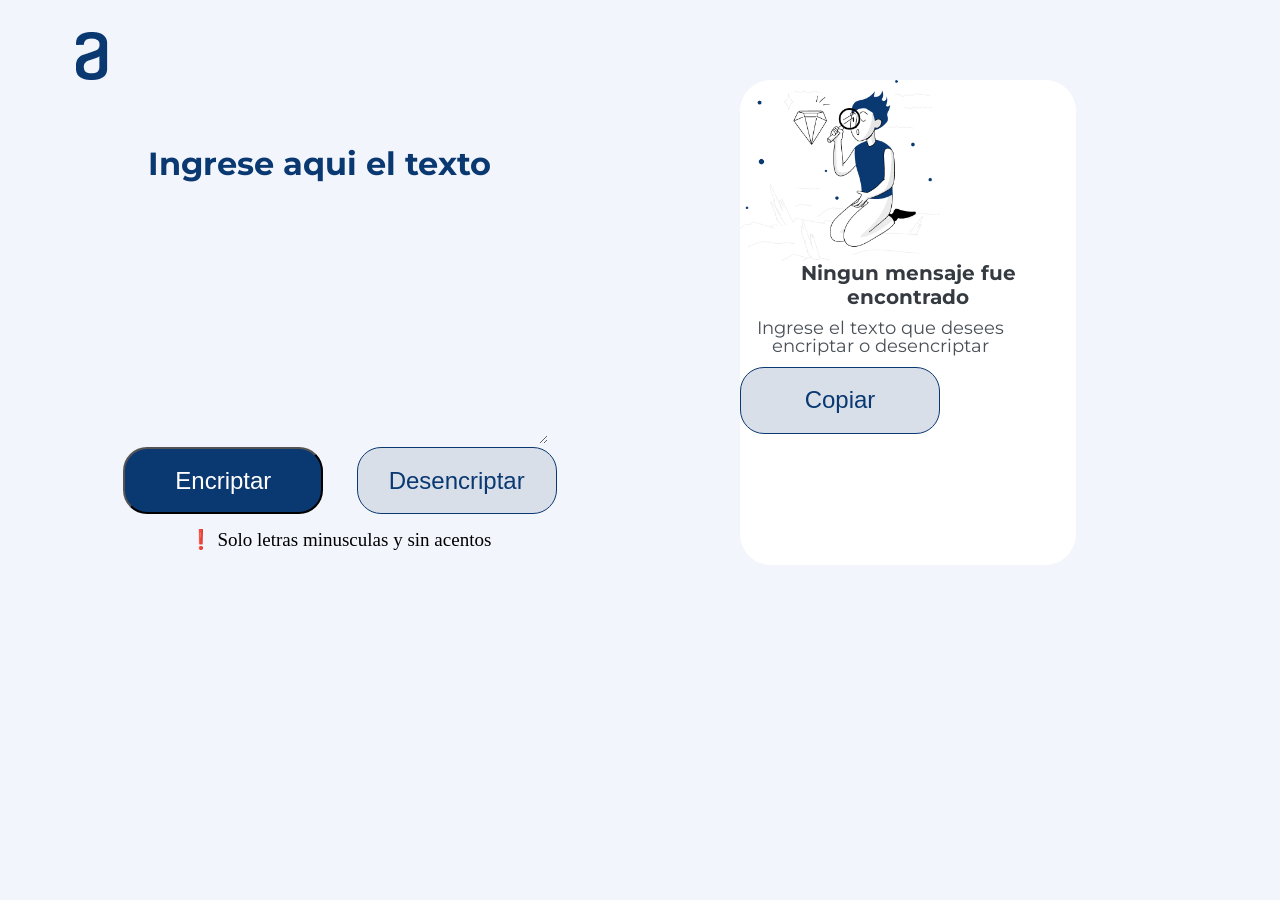
==== encriptador.html @ 1fe0ecc5 "creando repositorio para el encriptador" ====
<!DOCTYPE html>
<html lang="es">
<head>
    <meta charset="UTF-8">
    <meta name="viewport" content="width=device-width">
    <title>Encriptador</title>
    <link rel="stylesheet" href="reset.css">
    <link rel="stylesheet" href="style.css">     
    <link rel="preconnect" href="https://fonts.googleapis.com">
    <link rel="preconnect" href="https://fonts.gstatic.com" crossorigin>
    <link href="https://fonts.googleapis.com/css2?family=Montserrat:wght@200&display=swap" rel="stylesheet">
</head>
<body>
    <header class="header">
        <img src="imagenes/Logo.png" alt="logoAlura" class="logo">
    </header>
    <main >
        <div class="container">
            <div class="textoEncriptador">
                <form action="" class="formulario">
                    <div>
                        <label for="inputTexto"></label>
                        <textarea id="inputTexto" cols='30' rows='10'placeholder="Ingrese aqui el texto" class="ingresarTexto" autofocus ></textarea>
                    </div>                   
                    <div class="botones">                        
                        <button type="button" onclick="encriptar()" class="encriptar"> Encriptar </button>
                        <button type="button" onclick="desencriptar()" class="desencriptar"> Desencriptar </button>    
                    </div>
                    <p >❗ Solo letras minusculas y sin acentos</p>    
                </form> 
            </div>                       
            <section class="anchoMuñeco">                                
                    <img src="imagenes/Muñeco.png" class="imgmuñeco" alt="logo del muñeco alura">
                    <h3 class="mensaje1">Ningun mensaje fue encontrado</h3>
                    <p class="mensaje2">Ingrese el texto que desees encriptar o desencriptar</p>                
                    <button type="submit" onclick="copiar()" class="copiar"> Copiar </button>   
            </section>        
        </div> 
        
    </main>
    <footer>
        <p class="prueba"></p>        
    </footer>
    <script src="java.js"></script>
</body>
</html>
---- style.css ----
body{    
    background:#F3F5FC;      
    }


.header{
    height: 80px;
}

.logo{
    display: inline-block;    
    align-items: flex-start;
    padding: 2rem 0 1rem 2rem;
}

.container{
display: flex;
}

.textoEncriptador{
    display: flex;
    flex-direction: column;
    flex-wrap:wrap;    
    top: 0;
    width: 50%;
    height: 450px;
    margin-left: 20px;
}

.formulario{
    display: flex;   
    flex-wrap: wrap ;  
    justify-content: center; 
}

.ingresarTexto{
    font-family: 'Montserrat', sans-serif;
    font-weight: bold;
    font-size: 32px;
    padding: 4rem 0 0 1rem;
    width: 400px;
    
    height: 300px;
    
    color:#0A3871;
    background:#F3F5FC;
    /* text-transform: lowercase; */
    border: none;
    outline: none;    /* borra el contorno del input cuando el cursor esta dentro del mismo */
}

.ingresarTexto::placeholder{
    color:#0A3871;
}

.botones{
    display: flex;
    justify-content: space-evenly;      
    width: 500px;
    height: 67px;
    left: 50px;
    top: 77%;

}
.formulario p{  
    display: flex; 
    font-size: 19px;
    margin: 1rem;
}



.anchoMuñeco{
    display: flex;
    flex-direction: column;
    border: none;
    border-radius: 31px;
    background: white;
    margin: 0 0 0 5rem;
    height: 485px;

}

.imgmuñeco{
    display: flex;
    left: 13%;
    top: 10%;
    width: 200px;
}
/* .texmuñeco{
    position: relative;
    top: 0;
    left: 65em;
    width: 400px; 
    height: 800px;
    border-radius: 32px;
    border: none;
    outline: none;
} */

/* .muñeco{
    position: relative;
    width: 400px;
    height: 700px;    
    left: 910px;
    margin: 0 200px 0 0;
    border: none;
    background: white;
    border-radius: 32px;
} */




.mensaje1{
    
    width: 336px;
    height: 58px;
    font-family: 'Montserrat', sans-serif;
    font-weight: 700;
    font-size: 20px;
    text-align: center;
    line-height: 120%;
    color: #343A40;

}

.mensaje2{
   
    width: 280px;
    height: 48px;
    font-size: 18px;
    text-align: center;
    
    
    font-family: 'Montserrat', sans-serif;
    font-style: normal;
    color: #495057;
}





.encriptar{

    width: 200px;
    height: 67px;
    background: #0A3871;
    border-radius: 24px;
    color: white;
    font-size: 1.5em;   
    cursor: pointer;

}

.desencriptar{
    
    width: 200px;
    height: 67px;
    background: #D8DFE8;
    border: 1px solid #0A3871;
    border-radius: 24px;
    color: #0A3871;
    font-size: 1.5em;
    cursor: pointer;
}

.copiar{
    
    width: 200px;
    height: 67px;
    background: #D8DFE8;
    border: 1px solid #0A3871;
    border-radius: 24px;
    color: #0A3871;
    font-size: 1.5em;
    cursor: pointer;
    
}
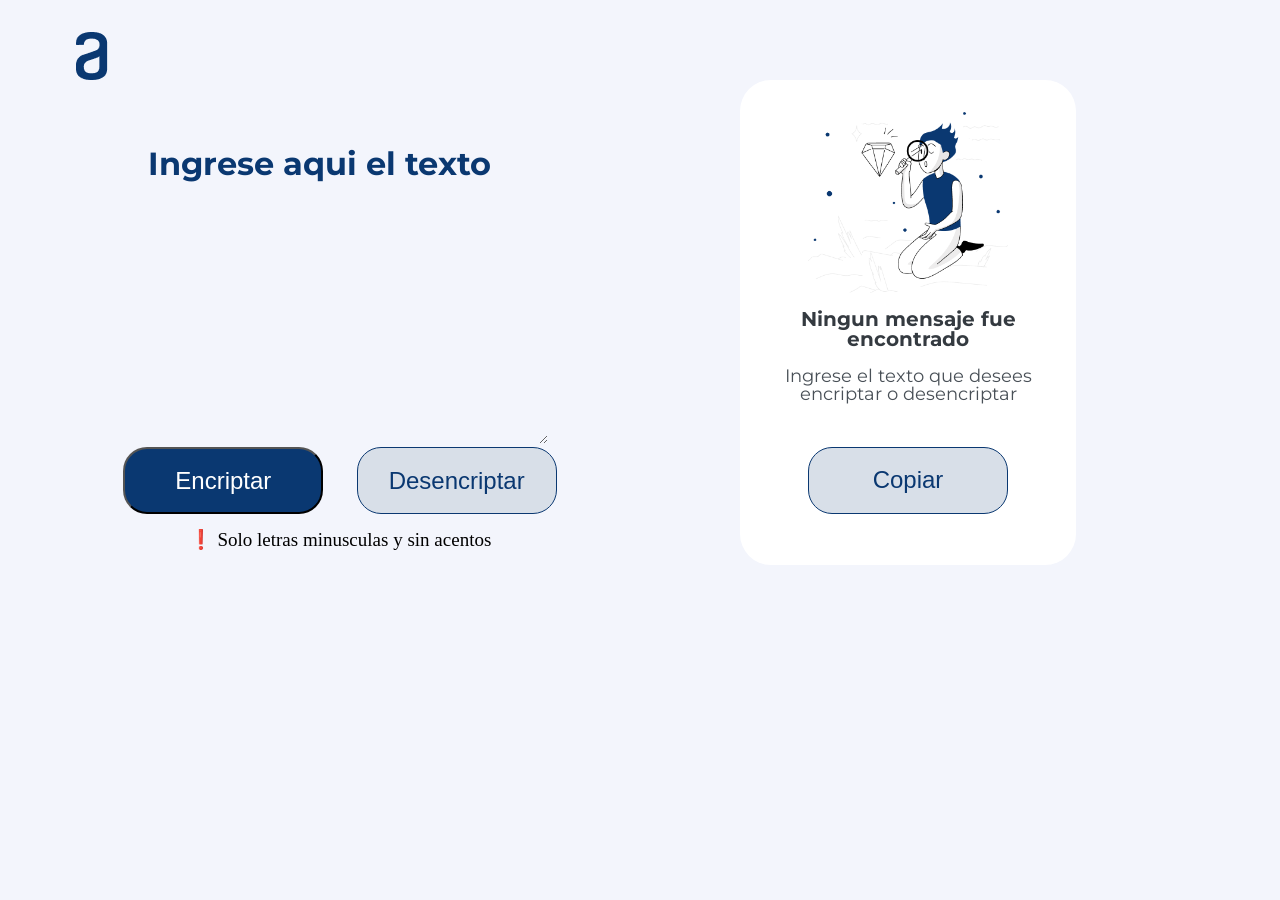
==== commit cc0b8e00: "encriptar y desencriptar completo falta mostrarlo en pantalla" ====
--- a/encriptador.html
+++ b/encriptador.html
@@ -20,7 +20,7 @@
                 <form action="" class="formulario">
                     <div>
                         <label for="inputTexto"></label>
-                        <textarea id="inputTexto" cols='30' rows='10'placeholder="Ingrese aqui el texto" class="ingresarTexto" autofocus ></textarea>
+                        <textarea id="inputTexto" cols='30' rows='10'placeholder="Ingrese aqui el texto" class="ingresarTexto" autofocus data-text-area ></textarea>
                     </div>                   
                     <div class="botones">                        
                         <button type="button" onclick="encriptar()" class="encriptar"> Encriptar </button>
--- a/style.css
+++ b/style.css
@@ -73,6 +73,7 @@
 .anchoMuñeco{
     display: flex;
     flex-direction: column;
+    align-items:center;
     border: none;
     border-radius: 31px;
     background: white;
@@ -82,35 +83,11 @@
 }
 
 .imgmuñeco{
-    display: flex;
-    left: 13%;
-    top: 10%;
+    display: flex;   
     width: 200px;
+    align-content:center;
+    margin: 2rem 0 1rem 0;
 }
-/* .texmuñeco{
-    position: relative;
-    top: 0;
-    left: 65em;
-    width: 400px; 
-    height: 800px;
-    border-radius: 32px;
-    border: none;
-    outline: none;
-} */
-
-/* .muñeco{
-    position: relative;
-    width: 400px;
-    height: 700px;    
-    left: 910px;
-    margin: 0 200px 0 0;
-    border: none;
-    background: white;
-    border-radius: 32px;
-} */
-
-
-
 
 .mensaje1{
     
@@ -119,23 +96,20 @@
     font-family: 'Montserrat', sans-serif;
     font-weight: 700;
     font-size: 20px;
-    text-align: center;
-    line-height: 120%;
+    text-align: center;    
     color: #343A40;
 
 }
 
-.mensaje2{
-   
+.mensaje2{   
     width: 280px;
     height: 48px;
     font-size: 18px;
-    text-align: center;
-    
-    
+    text-align: center;    
     font-family: 'Montserrat', sans-serif;
     font-style: normal;
     color: #495057;
+    margin-bottom: 2rem;
 }
 
 
@@ -143,7 +117,6 @@
 
 
 .encriptar{
-
     width: 200px;
     height: 67px;
     background: #0A3871;
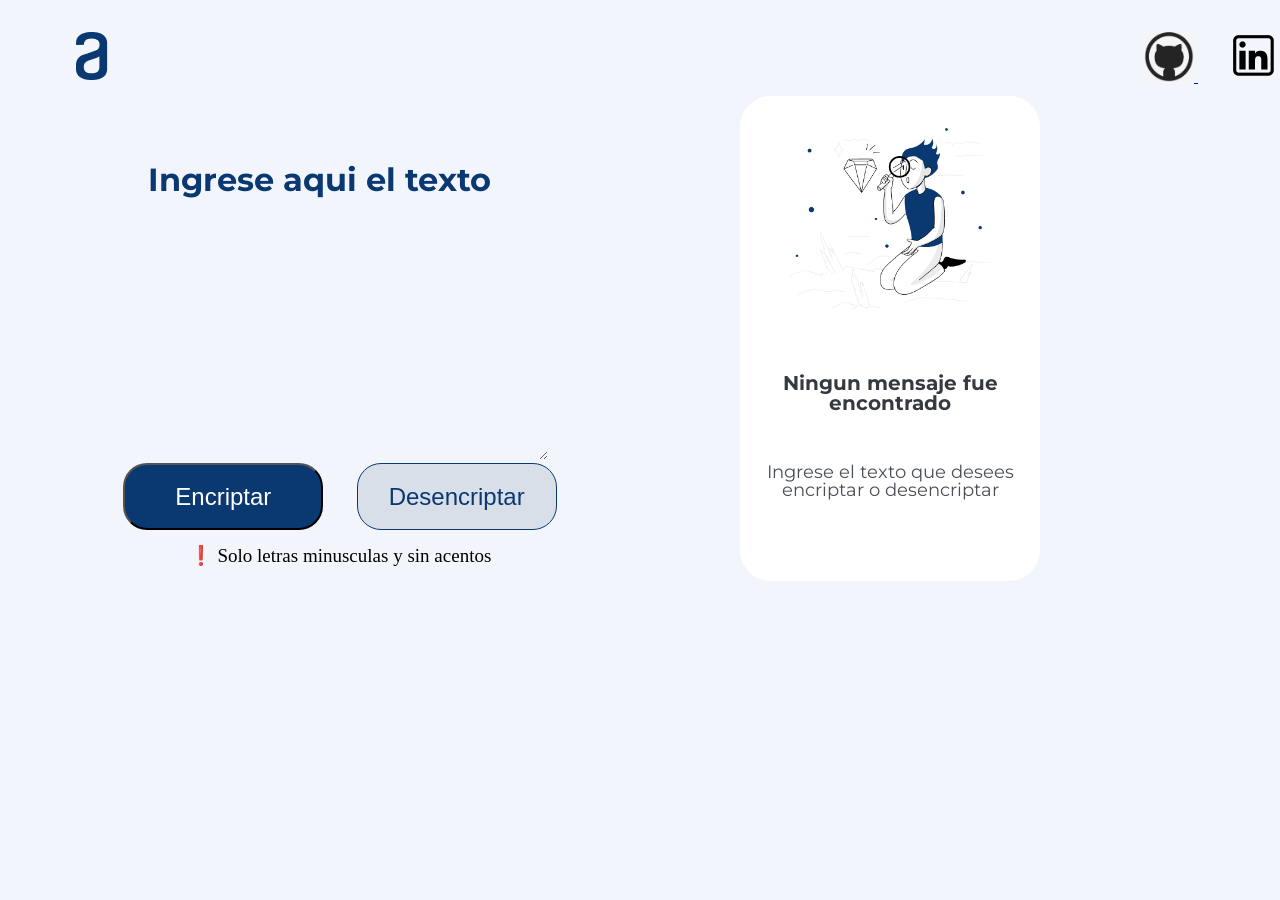
==== commit 38d081f3: "proyecto terminado" ====
--- a/encriptador.html
+++ b/encriptador.html
@@ -4,6 +4,7 @@
     <meta charset="UTF-8">
     <meta name="viewport" content="width=device-width">
     <title>Encriptador</title>
+    <link rel="icon" type="image/png" href="imagenes/Logo.png" />
     <link rel="stylesheet" href="reset.css">
     <link rel="stylesheet" href="style.css">     
     <link rel="preconnect" href="https://fonts.googleapis.com">
@@ -13,6 +14,12 @@
 <body>
     <header class="header">
         <img src="imagenes/Logo.png" alt="logoAlura" class="logo">
+        <div>
+            <a href="https://github.com/progenrique"> <img src="imagenes/icono git.jfif" class="icono" alt="icono gitHub"> </a>
+            <a href="https://www.linkedin.com/in/progenrique/"> <img src="imagenes/icono linkedin.png" class="icono" alt="icono gitHub"> </a>
+        </div>
+        
+        
     </header>
     <main >
         <div class="container">
@@ -29,11 +36,13 @@
                     <p >❗ Solo letras minusculas y sin acentos</p>    
                 </form> 
             </div>                       
-            <section class="anchoMuñeco">                                
+            <section class="anchoMuñeco" data-section-muñeco>  
+                <div data-contenedor>
                     <img src="imagenes/Muñeco.png" class="imgmuñeco" alt="logo del muñeco alura">
                     <h3 class="mensaje1">Ningun mensaje fue encontrado</h3>
-                    <p class="mensaje2">Ingrese el texto que desees encriptar o desencriptar</p>                
-                    <button type="submit" onclick="copiar()" class="copiar"> Copiar </button>   
+                    <p class="mensaje2">Ingrese el texto que desees encriptar o desencriptar</p>
+                </div>                              
+                                          
             </section>        
         </div> 
         
@@ -42,5 +51,6 @@
         <p class="prueba"></p>        
     </footer>
     <script src="java.js"></script>
+  
 </body>
 </html>
--- a/style.css
+++ b/style.css
@@ -4,13 +4,22 @@
 
 
 .header{
-    height: 80px;
+    display: flex;
+    justify-content: space-between;
 }
 
 .logo{
     display: inline-block;    
     align-items: flex-start;
     padding: 2rem 0 1rem 2rem;
+}
+
+.icono{
+    height: 50px ;
+    width: 50px;
+    padding-top: 2rem;
+    margin-left: 2rem;
+
 }
 
 .container{
@@ -38,10 +47,8 @@
     font-weight: bold;
     font-size: 32px;
     padding: 4rem 0 0 1rem;
-    width: 400px;
-    
-    height: 300px;
-    
+    width: 400px;    
+    height: 300px;    
     color:#0A3871;
     background:#F3F5FC;
     /* text-transform: lowercase; */
@@ -79,7 +86,15 @@
     background: white;
     margin: 0 0 0 5rem;
     height: 485px;
-
+    width: 300px;
+    outline: none;
+
+}
+
+.anchoMuñeco div{
+    display: flex;
+    flex-direction: column;
+    align-items:center;
 }
 
 .imgmuñeco{
@@ -91,13 +106,14 @@
 
 .mensaje1{
     
-    width: 336px;
+    width: 300px;
     height: 58px;
     font-family: 'Montserrat', sans-serif;
     font-weight: 700;
     font-size: 20px;
     text-align: center;    
     color: #343A40;
+    margin-top: 3rem;
 
 }
 
@@ -109,13 +125,17 @@
     font-family: 'Montserrat', sans-serif;
     font-style: normal;
     color: #495057;
-    margin-bottom: 2rem;
-}
-
-
-
-
-
+    margin-top: 2rem;
+
+}
+
+.mensaje3{
+    display: flex; 
+    font-size: 19px;
+    margin: 1rem;
+    font-style: bold;
+    color: #343A40;
+}
 .encriptar{
     width: 200px;
     height: 67px;
@@ -143,7 +163,7 @@
     
     width: 200px;
     height: 67px;
-    background: #D8DFE8;
+    background: white;
     border: 1px solid #0A3871;
     border-radius: 24px;
     color: #0A3871;
@@ -151,6 +171,94 @@
     cursor: pointer;
     
 }
-
-
-
+.textoMensaje{
+    margin-top: 20px;
+    font-family: 'Inter';
+    font-size: 30px;
+    color: #495057;
+    border: none;
+    outline: none;
+    font-style: normal;
+    text-align: center;
+
+}
+
+.textoMensaje::selection{
+    background: transparent;
+}
+
+
+@media screen and (max-width: 820px) {
+    .container{
+        display: flex;
+        flex-direction: column;
+        justify-content: space-around;        
+    }
+    .ingresarTexto{       
+        padding: 1rem 0 0 1rem;
+        width: 400px;    
+        height: 450px;        
+    }
+    .textoEncriptador{
+        height: 600px;        
+    }
+    .anchoMuñeco{
+        margin-top: 1rem;
+        height: 200px;
+        width: 60%;
+        justify-content: center;
+    }
+    .imgmuñeco{
+        width: .5px;
+        height: .5px;
+        height: 10px;
+    }    
+    .mensaje1{
+        margin-top: 0;
+        width: 400px;
+        height: 20px;
+    }
+    .mensaje2{
+        margin-top: 1rem;
+    }
+}
+
+@media screen and (max-width: 500px) {
+
+    .formulario{
+        
+        display: flex;   
+        flex-wrap: wrap ;  
+        justify-content: center;
+    }
+    .mensaje1{
+        font-size:15px;
+        width: 150px;
+    }
+    .mensaje2{
+        font-size:12px;
+        width: 150px;
+    }
+    .mensaje2{
+        font-size:12px;
+        width: 150px;
+    }
+
+    .mensaje3{
+        font-size: 16px;
+        width: 150px;
+    }
+
+    .ingresarTexto{       
+        padding: 1rem 0 0 1rem;
+        width: 300px;    
+        height: 250px;        
+    }
+    .textoEncriptador{
+        height: 400px;        
+    }
+    .anchoMuñeco{
+        width: 70%;
+    }
+    
+}
